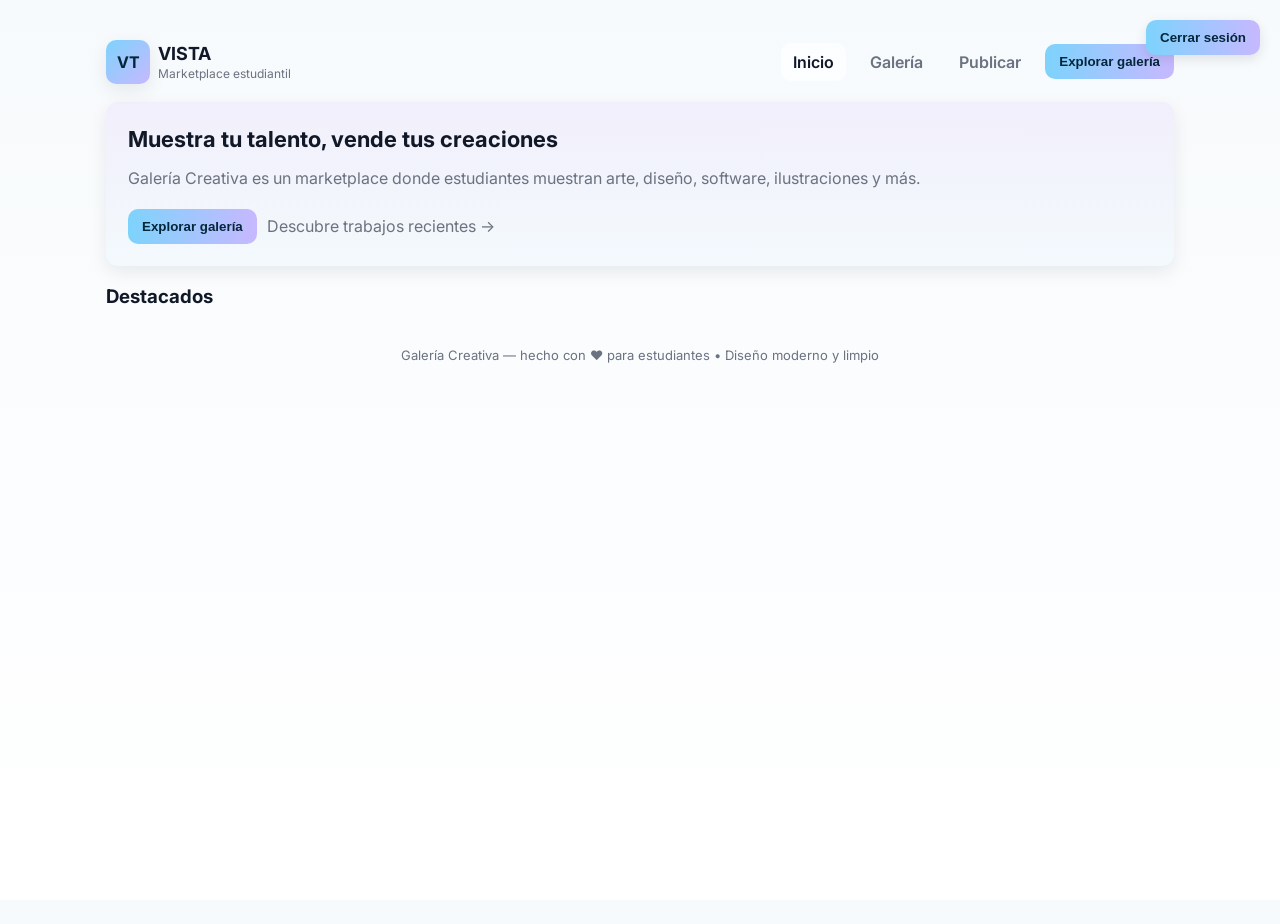
==== index.html @ 46966f04 "Add files via upload" ====
<!doctype html>
<html lang="es">
<head>
  <meta charset="utf-8" />
  <meta name="viewport" content="width=device-width,initial-scale=1" />
  <title>Galería Creativa</title>

  <!-- Tipografía -->
  <link href="https://fonts.googleapis.com/css2?family=Inter:wght@300;400;600;700&display=swap" rel="stylesheet">

  <link rel="stylesheet" href="galeria_vista.css">
</head>
<body>
  <!-- Botón de cerrar sesión -->
<button id="btn-logout" class="btn-logout">Cerrar sesión</button>

  <div class="app" id="app">

    
    <header>
      <div class="brand">
        <div class="logo" aria-hidden>VT</div>
        <div>
          <div class="site-title">VISTA</div>
          <div class="muted" style="font-size:12px">Marketplace estudiantil</div>
        </div>
      </div>

      <nav>
        <a href="#" data-link="home" class="nav-link active">Inicio</a>
        <a href="#" data-link="gallery" class="nav-link">Galería</a>
        <a href="#" data-link="publish" class="nav-link">Publicar</a>
        <!-- botón de inicio de sesión eliminado -->
        <button class="btn btn-primary" id="btn-explore">Explorar galería</button>
      </nav>
    </header>

   
    
    <main id="view-home" class="view active">
      <section class="hero">
        <h1>Muestra tu talento, vende tus creaciones</h1>
        <p class="muted">Galería Creativa es un marketplace donde estudiantes muestran arte, diseño, software, ilustraciones y más.</p>
        <div style="display:flex;gap:10px;align-items:center;margin-top:8px">
          <button class="btn btn-primary" id="home-explore">Explorar galería</button>
          <a href="#" class="muted" id="home-cta" style="text-decoration:none">Descubre trabajos recientes →</a>
        </div>
      </section>

      <section style="margin-top:18px;">
        <h3 style="margin:0 0 8px 0">Destacados</h3>
        <div class="grid" id="featured-grid">
          
        </div>
      </section>
    </main>

    
    <section id="view-gallery" class="view" aria-hidden>
      <div class="controls">
        <div class="search" role="search">
          <svg width="18" height="18" viewBox="0 0 24 24" fill="none"><path d="M21 21l-4.35-4.35" stroke="#6b7280" stroke-width="1.5" stroke-linecap="round" stroke-linejoin="round"/><circle cx="11" cy="11" r="6" stroke="#6b7280" stroke-width="1.5"/></svg>
          <input id="search-input" placeholder="Buscar por título, autor, categoría..." />
        </div>

        <div class="filters">
          <select id="filter-cat" class="select">
            <option value="">Todas categorías</option>
            <option>Arte</option>
            <option>Diseño</option>
            <option>Software</option>
            <option>Ilustración</option>
            <option>Fotografía</option>
          </select>

          <select id="filter-sort" class="select">
            <option value="popular">Más populares</option>
            <option value="price-asc">Precio: menor</option>
            <option value="price-desc">Precio: mayor</option>
            <option value="new">Recientes</option>
          </select>
        </div>
      </div>

      <div class="grid" id="gallery-grid">
       
      </div>

      <div class="view-more" style="margin-top:12px">
        <button class="btn btn-ghost" id="load-more">Ver más</button>
      </div>
    </section>

  
    <section id="view-detail" class="view" aria-hidden>
      <div class="detail">
        <div>
          <img src="" alt="Detalle" id="detail-img" class="detail-image" />
        </div>
        <aside>
          <div style="display:flex;justify-content:space-between;align-items:flex-start;gap:12px">
            <div>
              <h2 id="detail-title" style="margin:0 0 4px 0"></h2>
              <div class="muted" id="detail-author"></div>
            </div>
            <div style="text-align:right">
              <div class="price" id="detail-price"></div>
              <div class="muted" style="font-size:12px">Disponible</div>
            </div>
          </div>

          <div style="margin-top:12px">
            <p id="detail-desc" class="muted"></p>
          </div>

          <div style="margin-top:12px;display:flex;gap:8px;align-items:center;">
            <button class="btn btn-primary" id="add-to-cart">Agregar al carrito</button>
            <button class="btn btn-ghost" id="go-to-gallery">Volver a galería</button>
          </div>

          <div style="margin-top:18px">
            <h4 style="margin:0 0 8px 0">Comentarios</h4>
            <div id="comments-section">
             
            </div>
            <div style="margin-top:8px">
              <textarea id="comment-text" placeholder="Deja un comentario..." style="width:100%;"></textarea>
              <div style="display:flex;gap:8px;margin-top:8px">
                <select id="comment-stars" class="select" style="width:100px">
                  <option value="5">★★★★★</option>
                  <option value="4">★★★★</option>
                  <option value="3">★★★</option>
                  <option value="2">★★</option>
                  <option value="1">★</option>
                </select>
                <button class="btn btn-primary" id="post-comment">Publicar</button>
              </div>
            </div>
          </div>
        </aside>
      </div>
    </section>

  
    <section id="view-publish" class="view" aria-hidden>
      <h3>Publicar Trabajo</h3>
      <form id="publish-form">
    <label>Título:</label>
    <input type="text" id="pub-title" required />

    <label>Descripción:</label>
    <textarea id="pub-desc" required></textarea>

    <label for="pub-category">Categoría:</label>
<select id="pub-category" required>
  <option value="">-- Selecciona una categoría --</option>
  <option value="Arte">🎨 Arte</option>
  <option value="Diseño">💻 Diseño</option>
  <option value="Software">🔧 Software</option>
  <option value="Ilustración">🏠 Ilustración</option>
  <option value="Fotografía">📸 Fotografía</option>
</select>


    <label>Precio:</label>
    <input type="number" id="pub-price" required />

    <label>Imagen (URL):</label>
    <input type="text" id="pub-image" required />

    <button type="button" id="btn-publish">Publicar</button>
  </form>

    </section>

 
    <section id="view-cart" class="view" aria-hidden>
      <h3>Carrito</h3>
      <div style="display:flex;gap:12px;flex-direction:column">
        <div class="cart-list" id="cart-list">
    
        </div>

        <div class="summary">
          <div style="display:flex;justify-content:space-between;align-items:center">
            <div class="muted">Total</div>
            <div style="font-weight:700" id="cart-total">S/. 0.00</div>
          </div>
          <div style="margin-top:12px;display:flex;gap:8px">
            <button class="btn btn-primary" id="btn-checkout">Pagar</button>
            <button class="btn btn-ghost" id="continue-shopping">Seguir comprando</button>
          </div>
        </div>
      </div>
    </section>


    <section id="view-payment" class="view" aria-hidden>
      <h3>Pagar</h3>

      <div style="display:flex;gap:12px;flex-direction:column;max-width:640px">
        <div class="summary">
          <div style="display:flex;justify-content:space-between;align-items:center">
            <div class="muted">Total a pagar</div>
            <div style="font-weight:700" id="pay-total">S/. 0.00</div>
          </div>
          <div style="margin-top:10px" class="muted">Elija método de pago</div>
        </div>

        <div style="display:flex;gap:8px;">
          <label style="display:flex;gap:8px;align-items:center;">
            <input type="radio" name="pay-method" value="card" checked /> Tarjeta
          </label>
          <label style="display:flex;gap:8px;align-items:center;">
            <input type="radio" name="pay-method" value="yape" /> Yape
          </label>
        </div>

        <div id="card-form" style="display:block">
          <input type="text" id="card-number" placeholder="Número de tarjeta" />
          <div style="display:flex;gap:8px">
            <input type="text" id="card-exp" placeholder="MM/AA" />
            <input type="text" id="card-cvc" placeholder="CVC" />
          </div>
        </div>

        <div id="yape-form" style="display:none">
          <input type="text" id="yape-phone" placeholder="Número Yape (simulado)" />
        </div>

        <div style="display:flex;gap:8px">
          <button class="btn btn-primary" id="btn-pay">Pagar ahora</button>
          <button class="btn btn-ghost" id="btn-pay-cancel">Cancelar</button>
        </div>
      </div>
    </section>


    <section id="view-confirm" class="view" aria-hidden>
      <div class="hero">
        <h2>Pago exitoso</h2>
        <p class="muted">Tu pedido ha sido enviado al vendedor. ¡Felicidades!</p>
        <div style="display:flex;gap:8px;margin-top:8px">
          <button class="btn btn-primary" id="confirm-to-gallery">Volver a la galería</button>
          <button class="btn btn-ghost" id="confirm-to-home">Ir al inicio</button>
        </div>
      </div>
    </section>
    
    <section id="view-admin" class="view" aria-hidden>
      <h3>Panel de administrador</h3>
      <div class="pending-list" id="pending-list">
      </div>
    </section>

    <footer>
      Galería Creativa — hecho con ❤ para estudiantes • Diseño moderno y limpio
    </footer>
  </div>





<script src="https://www.gstatic.com/firebasejs/10.12.0/firebase-app-compat.js"></script>
<script src="https://www.gstatic.com/firebasejs/10.12.0/firebase-auth-compat.js"></script>
<script src="https://www.gstatic.com/firebasejs/10.12.0/firebase-firestore-compat.js"></script>




<script src="galeria_vista.js"></script>


<script src="galeria_firebase.js"></script>






</body>
</html>
---- galeria_vista.css ----
:root{
  --bg: #f7fafc;
  --card: #ffffff;
  --muted: #6b7280;
  --accent: #7dd3fc; 
  --accent-2: #c7b8ff; 
  --soft: #eef2ff;
  --success: #10b981;
  --danger: #ef4444;
  --radius: 12px;
  --shadow: 0 6px 18px rgba(16,24,40,0.08);
  --glass: rgba(255,255,255,0.7);
  font-family: "Inter", system-ui, -apple-system, "Segoe UI", Roboto, "Helvetica Neue", Arial;
}

*{box-sizing: border-box}
html,body{height:100%}
body{
  margin:0;
  background: linear-gradient(180deg, var(--bg), #ffffff);
  color:#111827;
  -webkit-font-smoothing:antialiased;
  -moz-osx-font-smoothing:grayscale;
  line-height:1.4;
  padding-bottom:40px;
}


.app {
  max-width:1100px;
  margin:24px auto;
  padding:16px;
}

header {
  display:flex;
  justify-content:space-between;
  align-items:center;
  gap:12px;
  margin-bottom:18px;
}
.brand {
  display:flex;
  gap:8px;
  align-items:center;
}
.logo {
  width:44px;height:44px;border-radius:10px;background:linear-gradient(135deg,var(--accent),var(--accent-2));
  display:flex;align-items:center;justify-content:center;color:#04263a;font-weight:700;box-shadow:var(--shadow);
}
.site-title{
  font-size:18px;font-weight:700;
}
nav { display:flex; gap:12px; align-items:center; }
nav a{
  color:var(--muted); text-decoration:none; padding:8px 12px; border-radius:10px; font-weight:600;
}
nav a.active{ background:var(--glass); color:#0f172a; }


.btn{
  display:inline-flex;align-items:center;gap:8px;padding:10px 14px;border-radius:10px;border:0;cursor:pointer;font-weight:600;
  box-shadow:none;
}
.btn-primary{background:linear-gradient(90deg,var(--accent),var(--accent-2));color:#04263a;}
.btn-ghost{background:transparent;border:1px solid rgba(15,23,42,0.06);color:var(--muted);}


.view{ display:none; background:transparent; }
.view.active{ display:block; animation:fadeIn .18s ease; }

@keyframes fadeIn { from{opacity:0; transform: translateY(6px)} to{opacity:1; transform:none} }


.hero{
  background: linear-gradient(180deg, rgba(124,58,237,0.06), rgba(125,211,252,0.05));
  padding:22px;border-radius:var(--radius);box-shadow:var(--shadow);display:flex;flex-direction:column;gap:12px;
}
.hero h1{ margin:0; font-size:22px; font-weight:700;}
.hero p{ margin:0;color:var(--muted) }


.controls{display:flex;gap:12px;flex-wrap:wrap;margin:14px 0 10px 0;align-items:center;}
.search {
  flex:1; min-width:160px; display:flex; gap:8px; align-items:center;
  background:var(--card); padding:8px; border-radius:10px; box-shadow:var(--shadow);
}
.search input{ border:0; outline:0; font-size:14px; width:100%; padding:6px; }
.filters{ display:flex; gap:8px; flex-wrap:wrap; }
.select, .input { padding:8px 10px; border-radius:10px; border:1px solid rgba(15,23,42,0.06); background:#fff; }

.grid{
  display:grid;
  grid-template-columns: repeat(1, 1fr);
  gap:14px;
}
@media(min-width:640px){ .grid{ grid-template-columns: repeat(2, 1fr); } }
@media(min-width:980px){ .grid{ grid-template-columns: repeat(3, 1fr); } }

.card{
  background:var(--card); border-radius:14px; overflow:hidden; box-shadow:var(--shadow);
  display:flex; flex-direction:column;
}
.card-img{ width:100%; aspect-ratio:16/10; object-fit:cover; display:block; }
.card-body{ padding:12px; display:flex;flex-direction:column; gap:8px; }
.meta{ display:flex; justify-content:space-between; align-items:center; gap:8px; color:var(--muted); font-size:13px; }

.stars{ color:#f59e0b; font-weight:700; }
.price{ font-weight:700; color:#0f172a; }

.view-more { text-align:center; padding:12px; }


.detail{
  display:grid; gap:12px;
}
@media(min-width:900px){
  .detail{ grid-template-columns: 1fr 420px; align-items:start; }
  .detail .detail-image{ height:520px; object-fit:cover; border-radius:12px; }
}
.detail .detail-image{ width:100%; aspect-ratio: 16/10; border-radius:12px; object-fit:cover; }

.author{ display:flex; align-items:center; gap:10px; }
.avatar{ width:44px; height:44px; border-radius:999px; background:linear-gradient(135deg,#ffd6a5,#fdcfe8); display:flex;align-items:center;justify-content:center;font-weight:700; color:#111827; }


form{ display:flex; flex-direction:column; gap:10px; background:var(--card); padding:14px; border-radius:12px; box-shadow:var(--shadow); }
label{ font-weight:600; font-size:13px; color:#111827; }
input[type="text"], input[type="number"], textarea, select, input[type="file"]{
  padding:10px;border-radius:8px;border:1px solid rgba(15,23,42,0.06); outline:none;
  font-size:14px; background:#fff;
}
textarea{ min-height:110px; resize:vertical; }


.cart-list{ display:flex; flex-direction:column; gap:8px; }
.cart-item{ display:flex; gap:12px; align-items:center; padding:10px; border-radius:10px; background:var(--soft);}
.cart-item img{ width:72px; height:56px; object-fit:cover; border-radius:8px; }

.summary{ padding:12px; border-radius:12px; background:#fff; box-shadow:var(--shadow); }


.auth { display:flex; flex-direction:column; gap:10px; max-width:420px; }
.google-btn{ display:flex; gap:8px; align-items:center; justify-content:center; padding:10px; border-radius:10px; border:1px solid rgba(15,23,42,0.06); background:#fff; }


.pending-list{ display:flex; flex-direction:column; gap:10px; }
.pending-card{ padding:10px; border-radius:10px; background:var(--card); display:flex; align-items:center; gap:12px; justify-content:space-between; box-shadow:var(--shadow); }

footer{ margin-top:28px; text-align:center; color:var(--muted); font-size:13px; }


.muted{ color:var(--muted) }
.gap-row{ display:flex; gap:8px; align-items:center; }

.btn-logout {
  position: fixed;
  top: 20px;
  right: 20px;
  background: linear-gradient(90deg, #7dd3fc, #c7b8ff);
  color: #04263a;
  border: none;
  border-radius: 10px;
  padding: 10px 14px;
  font-weight: 600;
  cursor: pointer;
  box-shadow: 0 4px 12px rgba(0, 0, 0, 0.1);
  transition: transform 0.15s ease;
  z-index: 1000;
}

.btn-logout:hover {
  transform: scale(1.05);
}
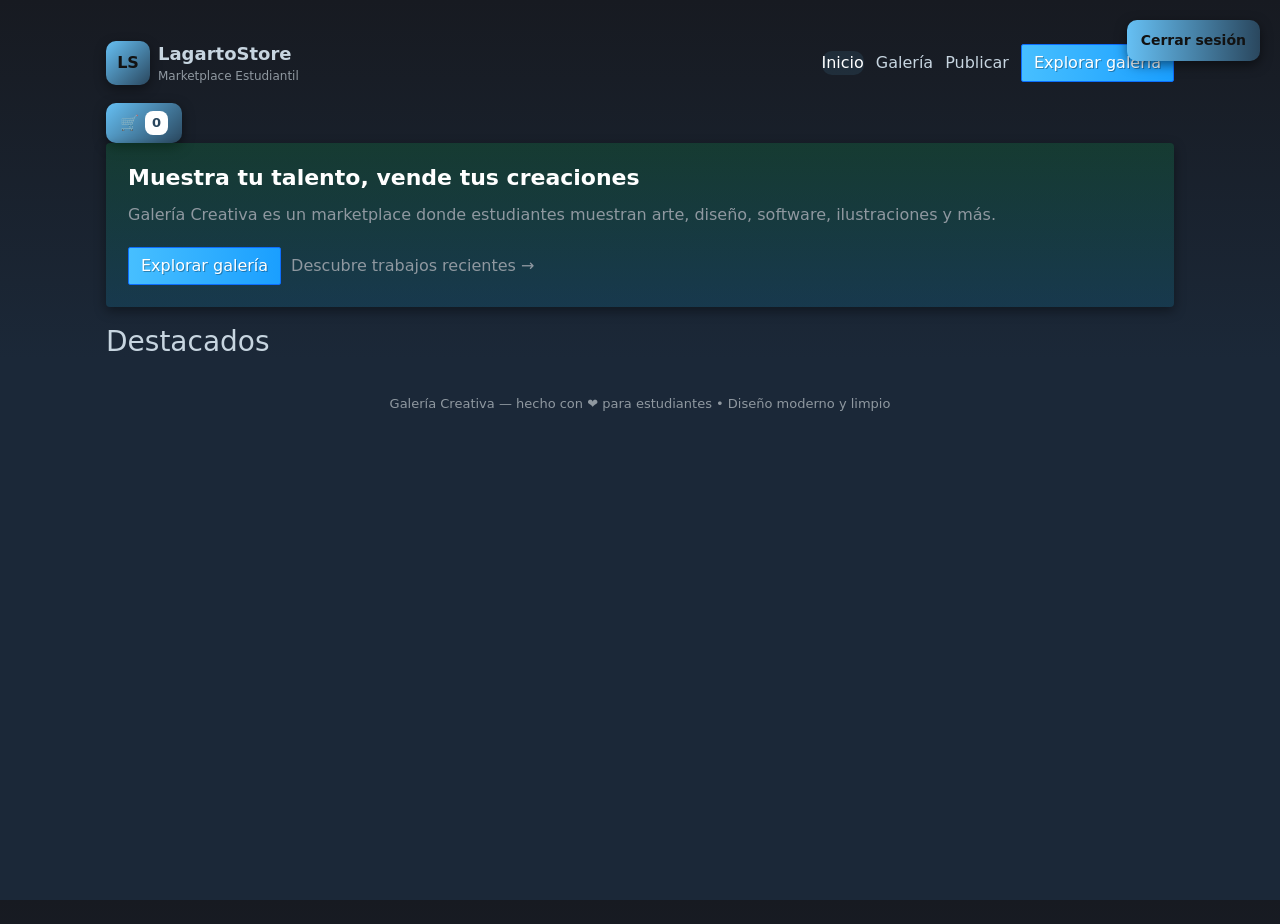
==== commit f20f8f4d: "Add files via upload" ====
--- a/index.html
+++ b/index.html
@@ -3,40 +3,39 @@
 <head>
   <meta charset="utf-8" />
   <meta name="viewport" content="width=device-width,initial-scale=1" />
-  <title>Galería Creativa</title>
-
-  <!-- Tipografía -->
-  <link href="https://fonts.googleapis.com/css2?family=Inter:wght@300;400;600;700&display=swap" rel="stylesheet">
+  <title>Marketplace estudiantil</title>
+
+  <link href="https://cdn.jsdelivr.net/npm/bootstrap@5.3.0/dist/css/bootstrap.min.css" rel="stylesheet">
 
   <link rel="stylesheet" href="galeria_vista.css">
 </head>
 <body>
-  <!-- Botón de cerrar sesión -->
-<button id="btn-logout" class="btn-logout">Cerrar sesión</button>
+  <!-- ///Botón de cerrar sesión -->
+  <button id="btn-logout" class="btn-logout">Cerrar sesión</button>
 
   <div class="app" id="app">
 
-    
     <header>
       <div class="brand">
-        <div class="logo" aria-hidden>VT</div>
-        <div>
-          <div class="site-title">VISTA</div>
-          <div class="muted" style="font-size:12px">Marketplace estudiantil</div>
-        </div>
-      </div>
+    <div class="logo">LS</div> 
+    <div>
+      <div class="site-title">LagartoStore</div> <div class="muted" style="font-size:12px">Marketplace Estudiantil</div>
+    </div>
+  </div>
 
       <nav>
         <a href="#" data-link="home" class="nav-link active">Inicio</a>
         <a href="#" data-link="gallery" class="nav-link">Galería</a>
         <a href="#" data-link="publish" class="nav-link">Publicar</a>
-        <!-- botón de inicio de sesión eliminado -->
         <button class="btn btn-primary" id="btn-explore">Explorar galería</button>
       </nav>
     </header>
 
-   
-    
+    <!-- Carrito en el header -->
+    <button id="btn-cart" class="cart-btn">
+      🛒 <span id="cart-count">0</span>
+    </button>
+
     <main id="view-home" class="view active">
       <section class="hero">
         <h1>Muestra tu talento, vende tus creaciones</h1>
@@ -49,13 +48,10 @@
 
       <section style="margin-top:18px;">
         <h3 style="margin:0 0 8px 0">Destacados</h3>
-        <div class="grid" id="featured-grid">
-          
-        </div>
+        <div class="grid" id="featured-grid"></div>
       </section>
     </main>
 
-    
     <section id="view-gallery" class="view" aria-hidden>
       <div class="controls">
         <div class="search" role="search">
@@ -71,6 +67,8 @@
             <option>Software</option>
             <option>Ilustración</option>
             <option>Fotografía</option>
+            <option>Mecanica</option>
+            <option>hardware</option>
           </select>
 
           <select id="filter-sort" class="select">
@@ -82,16 +80,13 @@
         </div>
       </div>
 
-      <div class="grid" id="gallery-grid">
-       
-      </div>
+      <div class="grid" id="gallery-grid"></div>
 
       <div class="view-more" style="margin-top:12px">
         <button class="btn btn-ghost" id="load-more">Ver más</button>
       </div>
     </section>
 
-  
     <section id="view-detail" class="view" aria-hidden>
       <div class="detail">
         <div>
@@ -120,9 +115,7 @@
 
           <div style="margin-top:18px">
             <h4 style="margin:0 0 8px 0">Comentarios</h4>
-            <div id="comments-section">
-             
-            </div>
+            <div id="comments-section"></div>
             <div style="margin-top:8px">
               <textarea id="comment-text" placeholder="Deja un comentario..." style="width:100%;"></textarea>
               <div style="display:flex;gap:8px;margin-top:8px">
@@ -141,45 +134,47 @@
       </div>
     </section>
 
-  
     <section id="view-publish" class="view" aria-hidden>
       <h3>Publicar Trabajo</h3>
       <form id="publish-form">
-    <label>Título:</label>
-    <input type="text" id="pub-title" required />
-
-    <label>Descripción:</label>
-    <textarea id="pub-desc" required></textarea>
-
-    <label for="pub-category">Categoría:</label>
-<select id="pub-category" required>
-  <option value="">-- Selecciona una categoría --</option>
-  <option value="Arte">🎨 Arte</option>
-  <option value="Diseño">💻 Diseño</option>
-  <option value="Software">🔧 Software</option>
-  <option value="Ilustración">🏠 Ilustración</option>
-  <option value="Fotografía">📸 Fotografía</option>
-</select>
-
-
-    <label>Precio:</label>
-    <input type="number" id="pub-price" required />
-
-    <label>Imagen (URL):</label>
-    <input type="text" id="pub-image" required />
-
-    <button type="button" id="btn-publish">Publicar</button>
-  </form>
-
-    </section>
-
- 
+        <label>Título:</label>
+        <input type="text" id="pub-title" required />
+
+        <label>Descripción:</label>
+        <textarea id="pub-desc" required></textarea>
+
+        <label for="pub-category">Categoría:</label>
+        <select id="pub-category" required>
+          <option value="">-- Selecciona una categoría --</option>
+          <option value="Arte">🎨 Arte</option>
+          <option value="Diseño">💻 Diseño</option>
+          <option value="Software">🔧 Software</option>
+          <option value="Ilustración">🏠 Ilustración</option>
+          <option value="Fotografía">📸 Fotografía</option>
+          <option value="Mecanica"> 👷Mecanica</option>
+          <option value="hardware">🔋🖥️hardware</option>
+        </select>
+
+        <label>Precio:</label>
+        <input type="number" id="pub-price" required />
+
+        <label>Imagen (URL):</label>
+<div style="display: flex; align-items: center; gap: 8px;">
+  <input type="text" id="pub-image" required /> 
+  <button type="button" id="btn-upload-image" onclick="window.open('https://postimages.org/', '_blank')">
+    Subir Imagen
+  </button>
+</div>
+
+
+        <button type="button" id="btn-publish">Publicar</button>
+      </form>
+    </section>
+
     <section id="view-cart" class="view" aria-hidden>
       <h3>Carrito</h3>
       <div style="display:flex;gap:12px;flex-direction:column">
-        <div class="cart-list" id="cart-list">
-    
-        </div>
+        <div class="cart-list" id="cart-list"></div>
 
         <div class="summary">
           <div style="display:flex;justify-content:space-between;align-items:center">
@@ -194,10 +189,8 @@
       </div>
     </section>
 
-
     <section id="view-payment" class="view" aria-hidden>
       <h3>Pagar</h3>
-
       <div style="display:flex;gap:12px;flex-direction:column;max-width:640px">
         <div class="summary">
           <div style="display:flex;justify-content:space-between;align-items:center">
@@ -235,7 +228,6 @@
       </div>
     </section>
 
-
     <section id="view-confirm" class="view" aria-hidden>
       <div class="hero">
         <h2>Pago exitoso</h2>
@@ -246,11 +238,10 @@
         </div>
       </div>
     </section>
-    
+
     <section id="view-admin" class="view" aria-hidden>
       <h3>Panel de administrador</h3>
-      <div class="pending-list" id="pending-list">
-      </div>
+      <div class="pending-list" id="pending-list"></div>
     </section>
 
     <footer>
@@ -258,26 +249,16 @@
     </footer>
   </div>
 
-
-
-
-
+  <!-- Firebase -->
 <script src="https://www.gstatic.com/firebasejs/10.12.0/firebase-app-compat.js"></script>
-<script src="https://www.gstatic.com/firebasejs/10.12.0/firebase-auth-compat.js"></script>
-<script src="https://www.gstatic.com/firebasejs/10.12.0/firebase-firestore-compat.js"></script>
-
-
-
-
-<script src="galeria_vista.js"></script>
-
-
-<script src="galeria_firebase.js"></script>
-
-
-
-
-
+  <script src="https://www.gstatic.com/firebasejs/10.12.0/firebase-auth-compat.js"></script>
+  <script src="https://www.gstatic.com/firebasejs/10.12.0/firebase-firestore-compat.js"></script>
+
+  <script src="https://unpkg.com/vue@3/dist/vue.global.js"></script>
+
+  <script src="galeria_vista.js"></script>
+  
+  <script src="galeria_firebase.js"></script> 
 
 </body>
 </html>
--- a/galeria_vista.css
+++ b/galeria_vista.css
@@ -1,37 +1,51 @@
-:root{
-  --bg: #f7fafc;
-  --card: #ffffff;
-  --muted: #6b7280;
-  --accent: #7dd3fc; 
-  --accent-2: #c7b8ff; 
-  --soft: #eef2ff;
-  --success: #10b981;
+:root {
+  /* Fondo principal (Azul oscuro Steam) */
+  --bg: #1b2838;
+  
+  /* Color de las cartas/contenedores (Un tono más oscuro/negro azulado) */
+  --card: #171a21;
+  
+  /* Texto secundario (Gris azulado claro, típico de Steam) */
+  --muted: #8f98a0; 
+  
+  /* Acento principal (Azul Steam brillante - botones y enlaces) */
+  --accent: #66c0f4;
+  
+  /* Acento secundario (Degradados oscuros) */
+  --accent-2: #2a475e;
+  
+  /* Fondo suave para elementos activos */
+  --soft: rgba(102, 192, 244, 0.1);
+  
+  /* Colores de estado */
+  --success: #a4d007; /* Verde lima (precios/descuentos de Steam) */
   --danger: #ef4444;
-  --radius: 12px;
-  --shadow: 0 6px 18px rgba(16,24,40,0.08);
-  --glass: rgba(255,255,255,0.7);
-  font-family: "Inter", system-ui, -apple-system, "Segoe UI", Roboto, "Helvetica Neue", Arial;
+  
+  --radius: 4px; /* Steam usa bordes menos redondeados, más cuadrados */
+  --shadow: 0 4px 12px rgba(0, 0, 0, 0.4);
+  
+  font-family: "Inter", system-ui, sans-serif;
 }
 
 *{box-sizing: border-box}
 html,body{height:100%}
-body{
-  margin:0;
-  background: linear-gradient(180deg, var(--bg), #ffffff);
-  color:#111827;
-  -webkit-font-smoothing:antialiased;
-  -moz-osx-font-smoothing:grayscale;
-  line-height:1.4;
-  padding-bottom:40px;
-}
-
-
+body {
+  margin: 0;
+  /* Degradado vertical del azul Steam (#1b2838) a uno un poco más oscuro */
+  background: linear-gradient(180deg, #171a21 0%, #1b2838 40%, #1b2838 100%);
+  color: #c7d5e0; /* Color de texto principal (blanco grisáceo) */
+  -webkit-font-smoothing: antialiased;
+  min-height: 100vh;
+}
+
+/* CONTENEDOR PRINCIPAL */
 .app {
   max-width:1100px;
   margin:24px auto;
   padding:16px;
 }
 
+/* HEADER */
 header {
   display:flex;
   justify-content:space-between;
@@ -39,136 +53,562 @@
   gap:12px;
   margin-bottom:18px;
 }
+
 .brand {
   display:flex;
   gap:8px;
   align-items:center;
 }
+
 .logo {
-  width:44px;height:44px;border-radius:10px;background:linear-gradient(135deg,var(--accent),var(--accent-2));
-  display:flex;align-items:center;justify-content:center;color:#04263a;font-weight:700;box-shadow:var(--shadow);
-}
+  width:44px;
+  height:44px;
+  border-radius:10px;
+  background:linear-gradient(135deg,var(--accent),var(--accent-2));
+  display:flex;
+  align-items:center;
+  justify-content:center;
+  color:#121212;
+  font-weight:700;
+  box-shadow:var(--shadow);
+}
+
 .site-title{
-  font-size:18px;font-weight:700;
-}
-nav { display:flex; gap:12px; align-items:center; }
+  font-size:18px;
+  font-weight:700;
+}
+
+nav { 
+  display:flex; 
+  gap:12px; 
+  align-items:center; 
+}
+
 nav a{
-  color:var(--muted); text-decoration:none; padding:8px 12px; border-radius:10px; font-weight:600;
-}
-nav a.active{ background:var(--glass); color:#0f172a; }
-
-
-.btn{
-  display:inline-flex;align-items:center;gap:8px;padding:10px 14px;border-radius:10px;border:0;cursor:pointer;font-weight:600;
-  box-shadow:none;
-}
-.btn-primary{background:linear-gradient(90deg,var(--accent),var(--accent-2));color:#04263a;}
-.btn-ghost{background:transparent;border:1px solid rgba(15,23,42,0.06);color:var(--muted);}
-
-
-.view{ display:none; background:transparent; }
-.view.active{ display:block; animation:fadeIn .18s ease; }
-
-@keyframes fadeIn { from{opacity:0; transform: translateY(6px)} to{opacity:1; transform:none} }
-
-
+  color:var(--muted);
+  text-decoration:none;
+  padding:8px 12px;
+  border-radius:10px;
+  font-weight:600;
+}
+
+nav a.active{
+  background:var(--soft);
+  color:#fff;
+}
+
+/* BOTONES */
+.btn-primary {
+  /* Degradado azul clásico de los botones de Steam */
+  background: linear-gradient(90deg, #47bfff 0%, #1a9fff 100%);
+  color: #fff;
+  border-radius: 2px; /* Bordes más rectos */
+  text-shadow: 1px 1px 0 rgba(0,0,0,0.3);
+  font-weight: 500;
+}
+
+.btn-primary:hover {
+  background: linear-gradient(90deg, #66c0f4 0%, #47bfff 100%); /* Más brillante al pasar el mouse */
+  color: #fff;
+}
+
+.btn-ghost{
+  background:transparent;
+  border:1px solid rgba(255,255,255,0.2);
+  color:var(--muted);
+}
+
+/* VISTAS */
+.view{ 
+  display:none; 
+  background:transparent; 
+}
+
+.view.active{ 
+  display:block; 
+  animation:fadeIn .18s ease; 
+}
+
+@keyframes fadeIn { 
+  from{opacity:0; transform: translateY(6px)} 
+  to{opacity:1; transform:none} 
+}
+
+/* HERO */
 .hero{
-  background: linear-gradient(180deg, rgba(124,58,237,0.06), rgba(125,211,252,0.05));
-  padding:22px;border-radius:var(--radius);box-shadow:var(--shadow);display:flex;flex-direction:column;gap:12px;
-}
-.hero h1{ margin:0; font-size:22px; font-weight:700;}
-.hero p{ margin:0;color:var(--muted) }
-
-
-.controls{display:flex;gap:12px;flex-wrap:wrap;margin:14px 0 10px 0;align-items:center;}
+  background: linear-gradient(180deg, rgba(0,255,102,0.12), rgba(0,192,255,0.12));
+  padding:22px;
+  border-radius:var(--radius);
+  box-shadow:var(--shadow);
+  display:flex;
+  flex-direction:column;
+  gap:12px;
+}
+
+.hero h1{ 
+  margin:0; 
+  font-size:22px; 
+  font-weight:700;
+  color:#fff;
+}
+
+.hero p{ 
+  margin:0;
+  color:var(--muted);
+}
+
+/* CONTROLES */
+.controls{
+  display:flex;
+  gap:12px;
+  flex-wrap:wrap;
+  margin:14px 0 10px 0;
+  align-items:center;
+}
+
 .search {
-  flex:1; min-width:160px; display:flex; gap:8px; align-items:center;
-  background:var(--card); padding:8px; border-radius:10px; box-shadow:var(--shadow);
-}
-.search input{ border:0; outline:0; font-size:14px; width:100%; padding:6px; }
-.filters{ display:flex; gap:8px; flex-wrap:wrap; }
-.select, .input { padding:8px 10px; border-radius:10px; border:1px solid rgba(15,23,42,0.06); background:#fff; }
-
+  flex:1;
+  min-width:160px;
+  display:flex;
+  gap:8px;
+  align-items:center;
+  background:var(--card);
+  padding:8px;
+  border-radius:10px;
+  box-shadow:var(--shadow);
+}
+
+.search input{
+  border:0;
+  outline:0;
+  font-size:14px;
+  width:100%;
+  padding:6px;
+  background: var(--card);
+  color: #fff;
+}
+
+.filters{ 
+  display:flex; 
+  gap:8px; 
+  flex-wrap:wrap; 
+}
+
+.select, .input { 
+  padding:8px 10px; 
+  border-radius:10px; 
+  border:1px solid rgba(255,255,255,0.2); 
+  background:var(--card); 
+  color:#fff;
+}
+
+/* GRID DE GALERÍA */
 .grid{
   display:grid;
   grid-template-columns: repeat(1, 1fr);
   gap:14px;
 }
-@media(min-width:640px){ .grid{ grid-template-columns: repeat(2, 1fr); } }
-@media(min-width:980px){ .grid{ grid-template-columns: repeat(3, 1fr); } }
+
+@media(min-width:640px){ 
+  .grid{ grid-template-columns: repeat(2, 1fr); } 
+}
+
+@media(min-width:980px){ 
+  .grid{ grid-template-columns: repeat(3, 1fr); } 
+}
 
 .card{
-  background:var(--card); border-radius:14px; overflow:hidden; box-shadow:var(--shadow);
-  display:flex; flex-direction:column;
-}
-.card-img{ width:100%; aspect-ratio:16/10; object-fit:cover; display:block; }
-.card-body{ padding:12px; display:flex;flex-direction:column; gap:8px; }
-.meta{ display:flex; justify-content:space-between; align-items:center; gap:8px; color:var(--muted); font-size:13px; }
-
-.stars{ color:#f59e0b; font-weight:700; }
-.price{ font-weight:700; color:#0f172a; }
-
-.view-more { text-align:center; padding:12px; }
-
-
+  background:var(--card);
+  border-radius:14px;
+  overflow:hidden;
+  box-shadow:var(--shadow);
+  display:flex;
+  flex-direction:column;
+  transition: transform .15s ease, box-shadow .15s ease;
+}
+
+.card:hover{
+  transform: translateY(-4px);
+  box-shadow: 0 10px 24px rgba(0,255,200,0.3);
+}
+
+.card-img{ 
+  width:100%; 
+  aspect-ratio:16/10; 
+  object-fit:cover; 
+  display:block; 
+}
+
+.card-body{ 
+  padding:12px; 
+  display:flex;
+  flex-direction:column; 
+  gap:8px; 
+  color:#fff;
+}
+
+.meta{ 
+  display:flex; 
+  justify-content:space-between; 
+  align-items:center; 
+  gap:8px; 
+  color:var(--muted); 
+  font-size:13px; 
+}
+
+.stars{ 
+  color:#fbbf24; 
+  font-weight:700; 
+}
+
+.price{ 
+  font-weight:700; 
+  color:var(--accent); 
+}
+
+/* DETALLE */
 .detail{
-  display:grid; gap:12px;
-}
+  display:grid; 
+  gap:12px;
+}
+
 @media(min-width:900px){
-  .detail{ grid-template-columns: 1fr 420px; align-items:start; }
-  .detail .detail-image{ height:520px; object-fit:cover; border-radius:12px; }
-}
-.detail .detail-image{ width:100%; aspect-ratio: 16/10; border-radius:12px; object-fit:cover; }
-
+  .detail{ 
+    grid-template-columns: 1fr 420px; 
+    align-items:start; 
+  }
+  .detail .detail-image{ 
+    height:520px; 
+    object-fit:cover; 
+    border-radius:12px; 
+  }
+}
+
+.detail .detail-image{ 
+  width:100%; 
+  aspect-ratio: 16/10; 
+  border-radius:12px; 
+  object-fit:cover; 
+}
+
+/* AUTOR */
 .author{ display:flex; align-items:center; gap:10px; }
-.avatar{ width:44px; height:44px; border-radius:999px; background:linear-gradient(135deg,#ffd6a5,#fdcfe8); display:flex;align-items:center;justify-content:center;font-weight:700; color:#111827; }
-
-
-form{ display:flex; flex-direction:column; gap:10px; background:var(--card); padding:14px; border-radius:12px; box-shadow:var(--shadow); }
-label{ font-weight:600; font-size:13px; color:#111827; }
-input[type="text"], input[type="number"], textarea, select, input[type="file"]{
-  padding:10px;border-radius:8px;border:1px solid rgba(15,23,42,0.06); outline:none;
-  font-size:14px; background:#fff;
-}
-textarea{ min-height:110px; resize:vertical; }
-
-
-.cart-list{ display:flex; flex-direction:column; gap:8px; }
-.cart-item{ display:flex; gap:12px; align-items:center; padding:10px; border-radius:10px; background:var(--soft);}
-.cart-item img{ width:72px; height:56px; object-fit:cover; border-radius:8px; }
-
-.summary{ padding:12px; border-radius:12px; background:#fff; box-shadow:var(--shadow); }
-
-
-.auth { display:flex; flex-direction:column; gap:10px; max-width:420px; }
-.google-btn{ display:flex; gap:8px; align-items:center; justify-content:center; padding:10px; border-radius:10px; border:1px solid rgba(15,23,42,0.06); background:#fff; }
-
-
-.pending-list{ display:flex; flex-direction:column; gap:10px; }
-.pending-card{ padding:10px; border-radius:10px; background:var(--card); display:flex; align-items:center; gap:12px; justify-content:space-between; box-shadow:var(--shadow); }
-
-footer{ margin-top:28px; text-align:center; color:var(--muted); font-size:13px; }
-
-
-.muted{ color:var(--muted) }
+.avatar{ 
+  width:44px; 
+  height:44px; 
+  border-radius:999px; 
+  background:linear-gradient(135deg,var(--accent),var(--accent-2));
+  display:flex;
+  align-items:center;
+  justify-content:center;
+  font-weight:700; 
+  color:#121212; 
+}
+
+/* FORMULARIOS */
+form{ 
+  display:flex; 
+  flex-direction:column; 
+  gap:10px; 
+  background:var(--card); 
+  padding:14px; 
+  border-radius:12px; 
+  box-shadow:var(--shadow); 
+  color:#fff;
+}
+
+label{ 
+  font-weight:600; 
+  font-size:13px; 
+  color:#fff; 
+}
+
+input[type="text"], 
+input[type="number"], 
+textarea, 
+select, 
+input[type="file"]{
+  padding:10px;
+  border-radius:8px;
+  border:1px solid rgba(255,255,255,0.2); 
+  outline:none;
+  font-size:14px; 
+  background:var(--bg);
+  color:#fff;
+}
+
+textarea{ 
+  min-height:110px; 
+  resize:vertical; 
+}
+
+/* LISTA DEL CARRITO */
+.cart-list{ 
+  display:flex; 
+  flex-direction:column; 
+  gap:8px; 
+}
+
+.cart-item{ 
+  display:flex; 
+  gap:12px; 
+  align-items:center; 
+  padding:10px; 
+  border-radius:10px; 
+  background:var(--soft);
+}
+
+.cart-item img{ 
+  width:72px; 
+  height:56px; 
+  object-fit:cover; 
+  border-radius:8px; 
+}
+
+.summary{ 
+  padding:12px; 
+  border-radius:12px; 
+  background:var(--card); 
+  box-shadow:var(--shadow); 
+  color:#fff;
+}
+
+/* AUTENTICACIÓN */
+.auth { 
+  display:flex; 
+  flex-direction:column; 
+  gap:10px; 
+  max-width:420px; 
+}
+
+.google-btn{ 
+  display:flex; 
+  gap:8px; 
+  align-items:center;
+  justify-content:center; 
+  padding:10px; 
+  border-radius:10px; 
+  border:1px solid rgba(255,255,255,0.2); 
+  background:var(--card); 
+  color:#fff;
+}
+
+/* PENDIENTES */
+.pending-list{ 
+  display:flex; 
+  flex-direction:column; 
+  gap:10px; 
+}
+
+.pending-card{ 
+  padding:10px; 
+  border-radius:10px; 
+  background:var(--card); 
+  display:flex; 
+  align-items:center; 
+  gap:12px; 
+  justify-content:space-between; 
+  box-shadow:var(--shadow); 
+  color:#fff;
+}
+
+/* FOOTER */
+footer{ 
+  margin-top:28px; 
+  text-align:center; 
+  color:var(--muted); 
+  font-size:13px; 
+}
+
+.muted{ color:var(--muted); }
 .gap-row{ display:flex; gap:8px; align-items:center; }
 
+/* BOTÓN DE LOGOUT */
 .btn-logout {
   position: fixed;
   top: 20px;
   right: 20px;
-  background: linear-gradient(90deg, #7dd3fc, #c7b8ff);
-  color: #04263a;
+  background: linear-gradient(90deg, var(--accent), var(--accent-2));
+  color: #121212;
   border: none;
   border-radius: 10px;
   padding: 10px 14px;
   font-weight: 600;
   cursor: pointer;
-  box-shadow: 0 4px 12px rgba(0, 0, 0, 0.1);
+  box-shadow: 0 4px 12px rgba(0, 0, 0, 0.5);
   transition: transform 0.15s ease;
   z-index: 1000;
 }
 
 .btn-logout:hover {
   transform: scale(1.05);
-}
+  /* Rojo más brillante al pasar el mouse */
+  background: linear-gradient(135deg, #ff6666 0%, #d32f2f 100%);
+  box-shadow: 0 0 15px rgba(239, 68, 68, 0.6); /* Resplandor rojo */
+}
+
+.cart-btn {
+  background: linear-gradient(135deg, var(--accent), var(--accent-2));
+  border: none;
+  color: #121212;
+  font-weight: 700;
+  padding: 8px 14px;
+  border-radius: 10px;
+  cursor: pointer;
+  display: flex;
+  align-items: center;
+  gap: 6px;
+  font-size: 15px;
+  box-shadow: 0 4px 12px rgba(0,0,0,0.5);
+  transition: .2s;
+}
+
+.cart-btn:hover {
+  transform: scale(1.05);
+}
+
+#cart-count {
+  background: #fff;
+  color: var(--accent-2);
+  padding: 2px 7px;
+  border-radius: 8px;
+  font-size: 13px;
+  font-weight: 800;
+}
+
+/* Estilo general para botones */
+button {
+  padding: 10px 16px;
+  border: none;
+  border-radius: 10px;
+  cursor: pointer;
+  font-weight: 700;
+  font-size: 14px;
+  transition: transform 0.2s, box-shadow 0.2s;
+}
+
+/* Botón Subir Imagen */
+#btn-upload-image {
+  background: linear-gradient(135deg, #00ff66, #00c0ff);
+  color: #121212;
+  box-shadow: 0 4px 12px rgba(0,255,102,0.4);
+}
+
+#btn-upload-image:hover {
+  transform: scale(1.05);
+  box-shadow: 0 6px 18px rgba(0,255,102,0.6);
+}
+
+/* Botón Publicar */
+#btn-publish {
+  background: linear-gradient(135deg, #00c0ff, #00ff66);
+  color: #121212;
+  box-shadow: 0 4px 12px rgba(0,192,255,0.4);
+}
+
+
+/* =========================================
+   RESPONSIVE / VERSIÓN MÓVIL (LagartoStore)
+   ========================================= */
+
+@media (max-width: 768px) {
+  /* 1. Ajustar el Header para que se apile verticalmente */
+  header {
+    flex-direction: column;
+    gap: 16px;
+    align-items: stretch; /* Ocupar todo el ancho */
+  }
+
+  /* 2. Centrar la marca (Logo + Nombre) */
+  .brand {
+    justify-content: center;
+  }
+
+  /* 3. Navegación tipo "scroll" o botones más grandes */
+  nav {
+    justify-content: center;
+    flex-wrap: wrap; /* Si no caben, bajan */
+    gap: 8px;
+  }
+
+  nav a.nav-link {
+    font-size: 14px;
+    padding: 8px 10px;
+    background: var(--card); /* Fondo para que parezcan botones */
+  }
+  
+  nav button#btn-explore {
+    width: 100%; /* Botón explorar ancho completo en móvil */
+    justify-content: center;
+  }
+
+  /* 4. Ajustar controles de búsqueda y filtros */
+  .controls {
+    flex-direction: column;
+    align-items: stretch;
+  }
+
+  .search {
+    width: 100%;
+  }
+
+  .filters {
+    justify-content: space-between;
+  }
+  
+  .filters select {
+    flex: 1; /* Los selectores ocupan mitad y mitad */
+  }
+
+  /* 5. Ajustar detalle del producto */
+  .detail {
+    display: flex; /* Quitar grid */
+    flex-direction: column;
+  }
+
+  .detail .detail-image {
+    height: auto;
+    aspect-ratio: 4/3; /* Imagen un poco más cuadrada */
+  }
+
+ /* Botón de Cerrar Sesión - Estilo ROJO */
+.btn-logout {
+  position: fixed;
+  top: 20px;
+  right: 20px;
+  
+  /* CAMBIO: Degradado Rojo Intenso */
+  background: linear-gradient(135deg, #ef4444 0%, #b91c1c 100%);
+  color: #ffffff; /* Texto blanco para que se lea bien sobre el rojo */
+  
+  border: none;
+  border-radius: 4px; /* Bordes más rectos estilo Steam */
+  padding: 10px 16px;
+  font-weight: 700;
+  font-size: 13px;
+  text-transform: uppercase; /* Letras mayúsculas estilo tienda */
+  letter-spacing: 0.5px;
+  cursor: pointer;
+  box-shadow: 0 4px 12px rgba(0, 0, 0, 0.5);
+  transition: all 0.2s ease;
+  z-index: 1000;
+}
+  
+  .cart-btn {
+    /* Ajustar si estorba el logo */
+    position: absolute;
+    top: 20px;
+    right: 20px;
+  }
+}
+
+/* Ajustes para móviles muy pequeños (iPhone SE, etc) */
+@media (max-width: 400px) {
+  .hero h1 {
+    font-size: 20px;
+  }
+  
+  .grid {
+    grid-template-columns: 1fr; /* Una sola columna obligatoria */
+  }
+}
